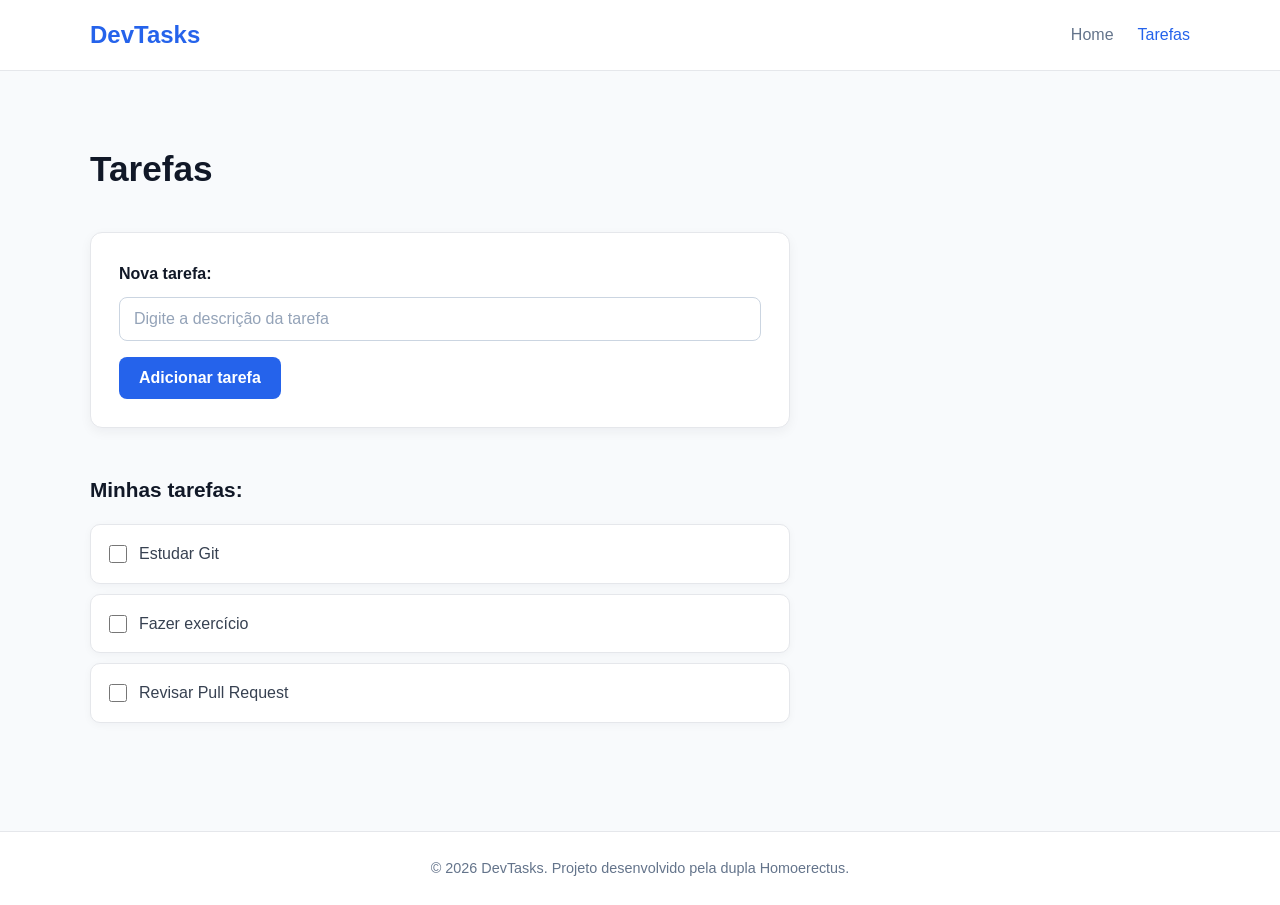
==== Tarefas/index.html @ ac2c55cb "Foi adicionado os arquivos da Página Tarefas" ====
<!DOCTYPE html>
<html lang="pt-BR">

<head>
    <meta charset="UTF-8">
    <meta name="viewport" content="width=device-width, initial-scale=1.0">
    <title>DevTasks - Tarefas</title>
    <link rel="stylesheet" href="style.css">
</head>
<body>

    <header class="header">
        <div class="container header-content">
            <h1 class="logo">DevTasks</h1>

            <nav class="nav">
                <a href="../Home/index.html">Home</a>
                <a href="index.html" class="active">Tarefas</a>
            </nav>
        </div>
    </header>

    <main>

        <section class="tasks">
            <div class="container">

                <h2>Tarefas</h2>

                <div class="task-form">
                    <label for="task">Nova tarefa:</label>

                    <input
                        type="text"
                        id="task"
                        name="task"
                        placeholder="Digite a descrição da tarefa"
                    >

                    <button type="button" class="button primary">
                        Adicionar tarefa
                    </button>
                </div>

                <div class="task-list">

                    <h3>Minhas tarefas:</h3>

                    <ul>
                        <li>
                            <input type="checkbox" id="task1">
                            <label for="task1">Estudar Git</label>
                        </li>

                        <li>
                            <input type="checkbox" id="task2">
                            <label for="task2">Fazer exercício</label>
                        </li>

                        <li>
                            <input type="checkbox" id="task3">
                            <label for="task3">Revisar Pull Request</label>
                        </li>
                    </ul>

                </div>

            </div>
        </section>

    </main>

    <footer class="footer">
        <div class="container">
            <p>
                &copy; 2026 DevTasks. Projeto desenvolvido pela dupla Homoerectus.
            </p>
        </div>
    </footer>

</body>

</html>
---- Tarefas/style.css ----
/* ========================================
   Reset
======================================== */

* {
    margin: 0;
    padding: 0;
    box-sizing: border-box;
}

body {
    font-family: Arial, Helvetica, sans-serif;
    color: #1f2937;
    background-color: #f8fafc;
    line-height: 1.6;
}

a {
    text-decoration: none;
    color: inherit;
}

.container {
    width: min(1100px, 90%);
    margin: 0 auto;
}


/* ========================================
   Header
======================================== */

.header {
    background-color: #ffffff;
    border-bottom: 1px solid #e5e7eb;
}

.header-content {
    min-height: 70px;
    display: flex;
    align-items: center;
    justify-content: space-between;
}

.logo {
    color: #2563eb;
    font-size: 1.5rem;
}

.nav {
    display: flex;
    gap: 24px;
}

.nav a {
    color: #64748b;
    font-weight: 500;
    transition: color 0.2s ease;
}

.nav a:hover,
.nav a.active {
    color: #2563eb;
}


/* ========================================
   Tarefas
======================================== */

.tasks {
    min-height: calc(100vh - 140px);
    padding: 70px 0;
}

.tasks h2 {
    margin-bottom: 35px;
    color: #111827;
    font-size: 2.2rem;
}


/* ========================================
   Formulário de tarefa
======================================== */

.task-form {
    max-width: 700px;
    padding: 28px;
    margin-bottom: 45px;
    background-color: #ffffff;
    border: 1px solid #e5e7eb;
    border-radius: 12px;
    box-shadow: 0 4px 12px rgba(15, 23, 42, 0.05);
}

.task-form label {
    display: block;
    margin-bottom: 10px;
    color: #111827;
    font-weight: 600;
}

.task-form input[type="text"] {
    width: 100%;
    padding: 12px 14px;
    margin-bottom: 16px;
    color: #1f2937;
    background-color: #ffffff;
    border: 1px solid #cbd5e1;
    border-radius: 8px;
    outline: none;
    font-family: inherit;
    font-size: 1rem;
    transition: border-color 0.2s ease, box-shadow 0.2s ease;
}

.task-form input[type="text"]:focus {
    border-color: #2563eb;
    box-shadow: 0 0 0 3px rgba(37, 99, 235, 0.1);
}

.task-form input[type="text"]::placeholder {
    color: #94a3b8;
}


/* ========================================
   Botão
======================================== */

.button {
    display: inline-block;
    padding: 12px 20px;
    border: none;
    border-radius: 8px;
    font-family: inherit;
    font-size: 1rem;
    font-weight: 600;
    cursor: pointer;
    transition: all 0.2s ease;
}

.button.primary {
    color: #ffffff;
    background-color: #2563eb;
}

.button.primary:hover {
    background-color: #1d4ed8;
}


/* ========================================
   Lista de tarefas
======================================== */

.task-list {
    max-width: 700px;
}

.task-list h3 {
    margin-bottom: 18px;
    color: #111827;
    font-size: 1.3rem;
}

.task-list ul {
    padding: 0;
    list-style: none;
}

.task-list li {
    display: flex;
    align-items: center;
    gap: 12px;
    padding: 16px 18px;
    margin-bottom: 10px;
    background-color: #ffffff;
    border: 1px solid #e5e7eb;
    border-radius: 10px;
    box-shadow: 0 2px 8px rgba(15, 23, 42, 0.04);
    transition: border-color 0.2s ease, transform 0.2s ease;
}

.task-list li:hover {
    border-color: #bfdbfe;
    transform: translateY(-1px);
}

.task-list input[type="checkbox"] {
    width: 18px;
    height: 18px;
    cursor: pointer;
    accent-color: #2563eb;
}

.task-list label {
    color: #374151;
    font-size: 1rem;
    cursor: pointer;
}


/* ========================================
   Footer
======================================== */

.footer {
    padding: 25px 0;
    color: #64748b;
    background-color: #ffffff;
    border-top: 1px solid #e5e7eb;
    text-align: center;
    font-size: 0.9rem;
}


/* ========================================
   Responsividade
======================================== */

@media (max-width: 700px) {

    .header-content {
        flex-direction: column;
        justify-content: center;
        gap: 8px;
        padding: 15px 0;
    }

    .nav {
        gap: 18px;
    }

    .tasks {
        padding: 45px 0;
    }

    .tasks h2 {
        font-size: 1.9rem;
    }

    .task-form {
        padding: 22px;
    }

    .button {
        width: 100%;
        text-align: center;
    }
}
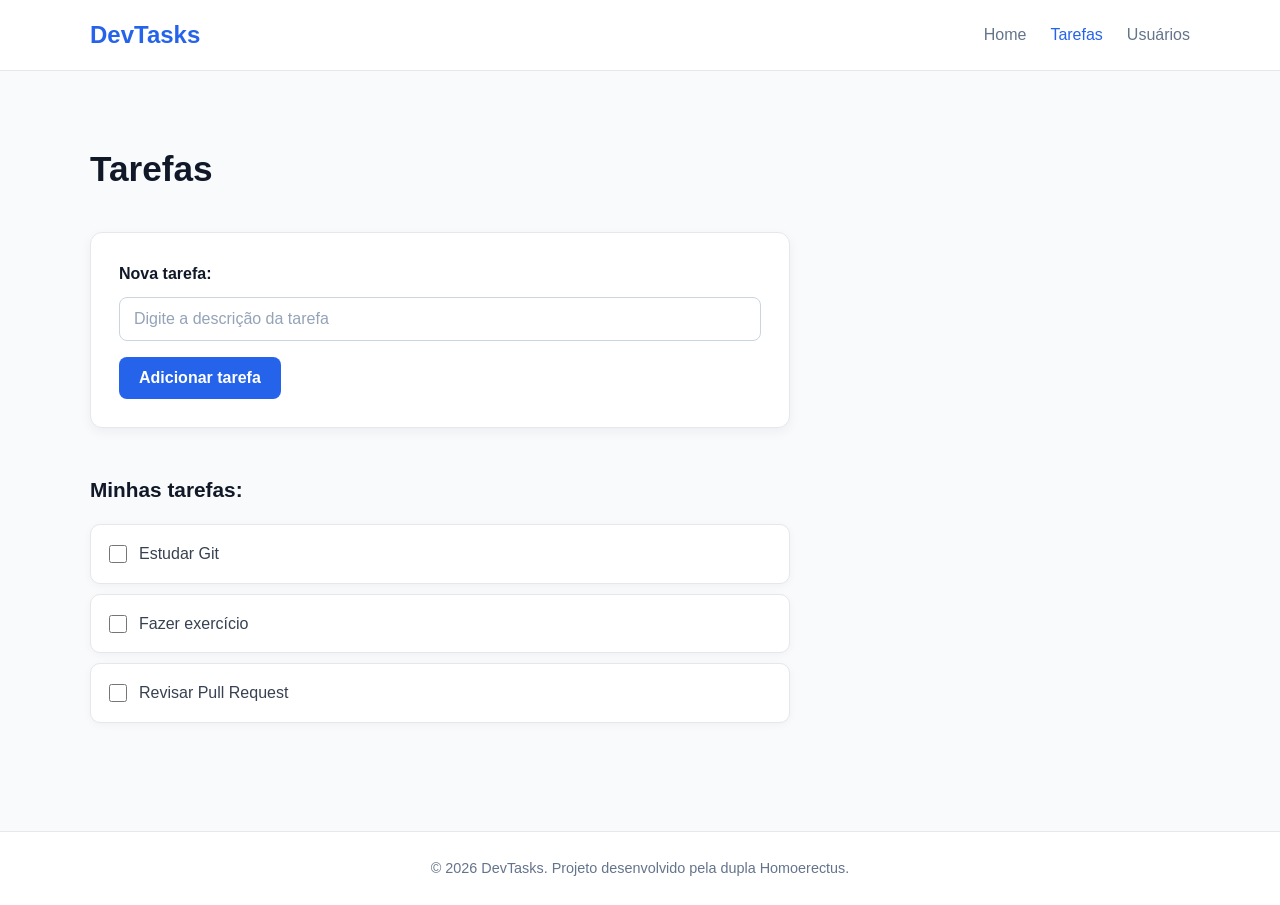
==== commit 74d3bc69: "Hotfix na navbar das Páginas" ====
--- a/Tarefas/index.html
+++ b/Tarefas/index.html
@@ -16,6 +16,7 @@
             <nav class="nav">
                 <a href="../Home/index.html">Home</a>
                 <a href="index.html" class="active">Tarefas</a>
+                <a href="../Usuarios/index.html">Usuários</a>
             </nav>
         </div>
     </header>
